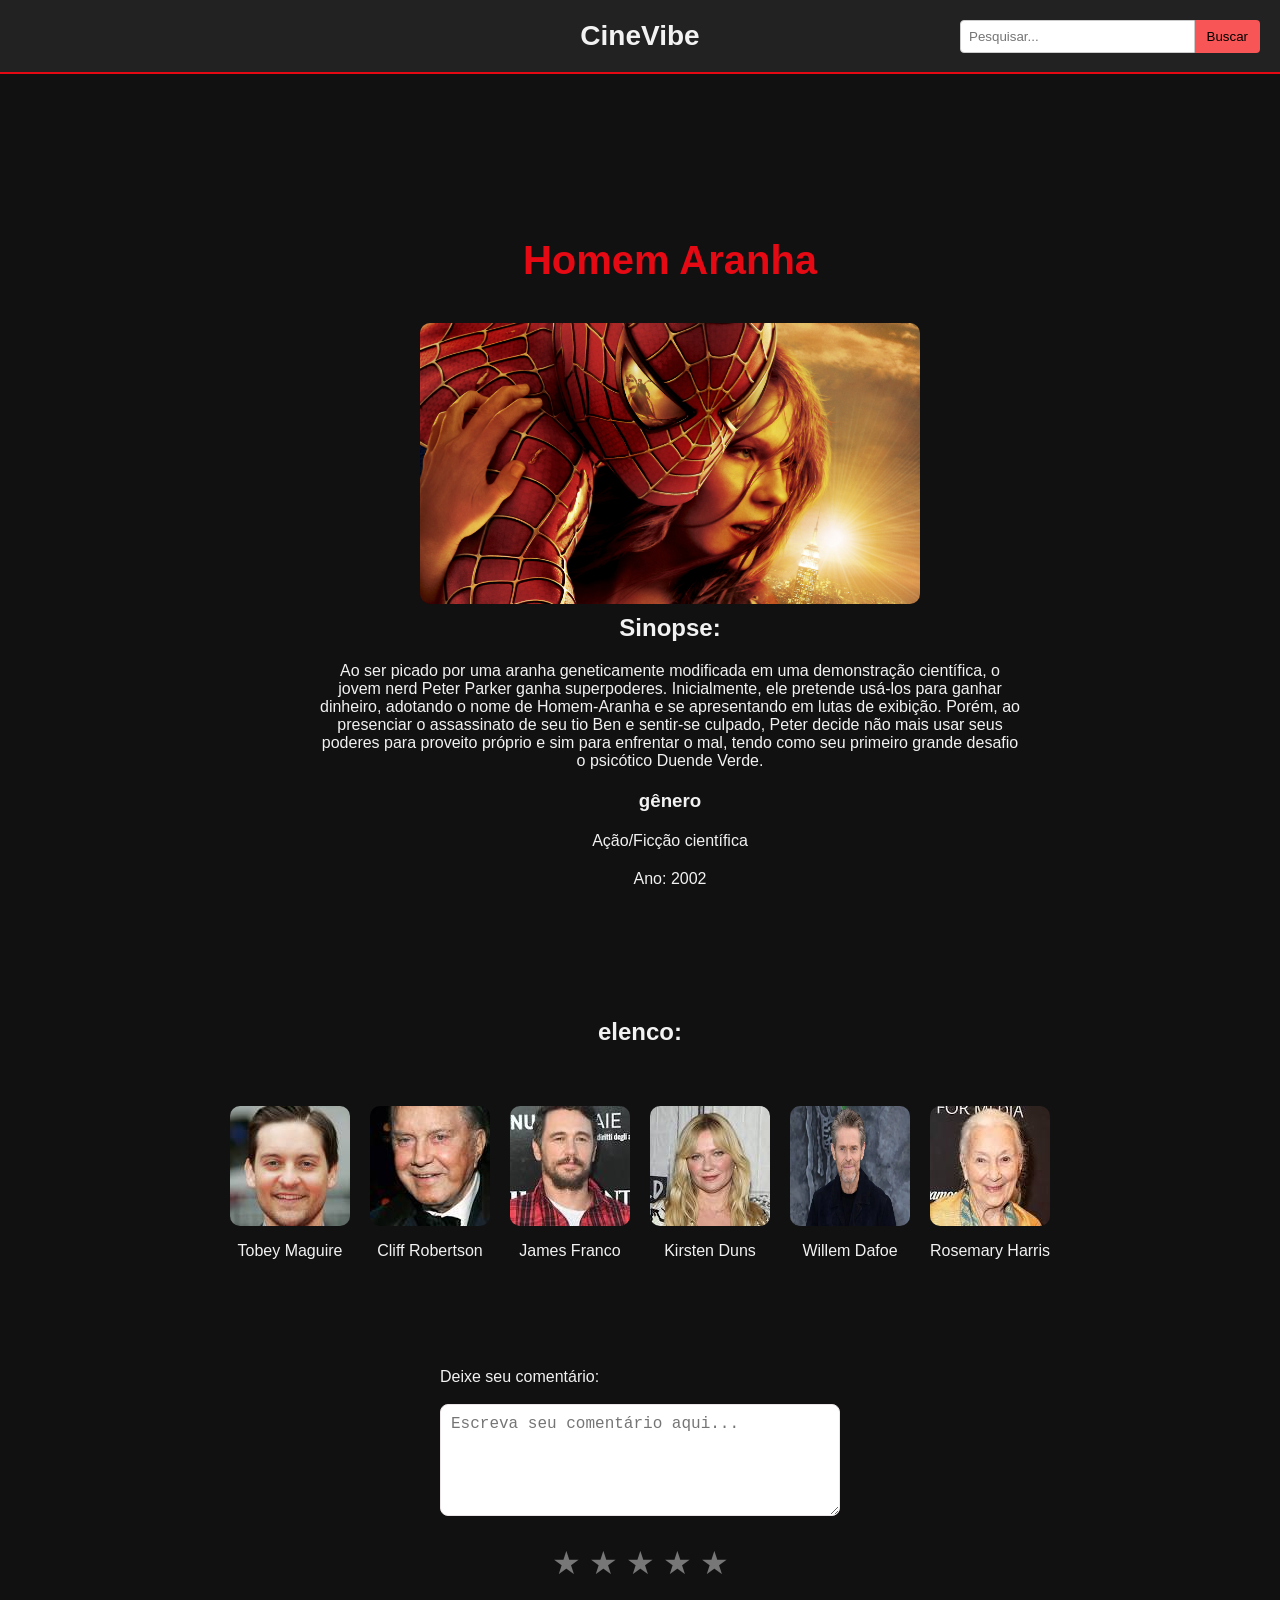
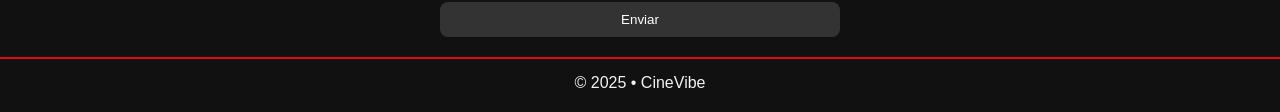
==== aranha.html @ 08343333 "first commit" ====
<html lang="pt-BR">
<head>
    <meta charset="UTF-8">
    <meta name="viewport" content="width=device-width, initial-scale=1.0">
    <title>CineVibe</title>
    <link rel="website icon" type="png"
    href="img/1763778740171 (1).png">
    <link rel="stylesheet" href="./css/detalhes.css">
</head>
    <body>
        <header>
            <div>
                <a href="./index.html">
                    <span>CineVibe</span>
                </a>
            </div>
        <div class="right">
    <form action="/buscar" method="GET" class="search-box">
        <input type="search" name="q" placeholder="Pesquisar...">
        <button type="submit">Buscar</button>
    </form>
</div>
</header>
        <br>
        <br>
        <br>
        <main class="container">
            <div class="img">
                <h1>Homem Aranha</h1>
                <img src="./img/aranha.jpg" alt="">
                <h2>Sinopse:</h2>
                <p>Ao ser picado por uma aranha geneticamente modificada em uma demonstração científica, o jovem nerd Peter Parker ganha superpoderes. Inicialmente, ele pretende usá-los para ganhar dinheiro, adotando o nome de Homem-Aranha e se apresentando em lutas de exibição. Porém, ao presenciar o assassinato de seu tio Ben e sentir-se culpado, Peter decide não mais usar seus poderes para proveito próprio e sim para enfrentar o mal, tendo como seu primeiro grande desafio o psicótico Duende Verde.</p>
                <h3>gênero</h3>
                <p>Ação/Ficção científica</p>
                <p>Ano: 2002</p>
            </div>
        </main>
        <aside>
            <h1>elenco:</h1>
            <div class="elenco-container">
                <div class="ator">
                    <img src="./img/homem aranha/Tobey Maguire.jpg" alt="">
                    <p>Tobey Maguire</p>
                </div>
                <div class="ator">
                    <img src="./img/homem aranha/Cliff Robertson.jpg" alt="">
                    <p>Cliff Robertson</p>
                </div>
                <div class="ator">
                    <img src="./img/homem aranha/James Franco.jpg" alt="">
                    <p>James Franco</p>
                </div>
                <div class="ator">
                    <img src="./img/homem aranha/Kirsten Dunst.jpg" alt="">
                    <p>Kirsten Duns</p>
                </div>
                <div class="ator">
                    <img src="./img/homem aranha/Willem Dafoe.webp" alt="">
                    <p>Willem Dafoe</p>
                </div>
                <div class="ator">
                    <img src="./img/homem aranha/Rosemary Harris.jpg" alt="">
                    <p>Rosemary Harris</p>
                </div>
            </div>
        </aside>
            <br>
            <br>
            <br>
            <br>
               <form action="#" method="POST" class="comentarios">
    <label for="comentario">Deixe seu comentário:</label><br>
    <textarea id="comentario" name="comentario" rows="5" cols="40" placeholder="Escreva seu comentário aqui..."></textarea><br>

    <div class="rating" id="avaliacao">
        <span class="star" data-star="1">★</span>
        <span class="star" data-star="2">★</span>
        <span class="star" data-star="3">★</span>
        <span class="star" data-star="4">★</span>
        <span class="star" data-star="5">★</span>
    </div>

    <button type="submit">Enviar</button>
</form>

<div id="lista-comentarios"></div>
<script src="./js/Estrela.js"></script>
        <footer>© 2025 • CineVibe</footer>
    </body>
</html>
---- css/detalhes.css ----
body {
    font-family: Arial, sans-serif;
    margin: 0;
    background: #111;
    color: #f2f2f2;
}

header {
    background: #222;
    padding: 20px;
    text-align: center;
    font-size: 28px;
    font-weight: bold;
    border-bottom: 2px solid #e50914;
}

.search-box {
    display: flex;
    width: 300px;
}

.search-box input {
    flex: 1;
    padding: 8px;
    border: 1px solid #ccc;
    border-radius: 4px 0 0 4px;
    outline: none;
}

.search-box button {
    padding: 8px 12px;
    border: none;
    background: #f85656;
    color: rgb(0, 0, 0);
    border-radius: 0 4px 4px 0;
    cursor: pointer;
}

.search-box button:hover {
    background: #ff4f4f;
}

.right {
    position: absolute;
    right: 20px;
    top: 20px;
}
.img img {
    width: 100%;
    max-width: 500px; 
    height: auto;
    border-radius: 10px;
}

footer {
    text-align: center;
    padding: 15px;
    margin-top: 20px;
    border-top: 2px solid #e50914;
}

.img {
    display: flex;
    flex-direction: column;
    justify-content: center;
    align-items: center;
    max-width: 700px;
    margin: 50px auto;
    text-align: center;
}

.img h1, .img h2, .img h3, .img p {
    margin: 10px 0;
}

.img h1 {
    margin-bottom: 20px;
    font-size: 2.5rem;
    color: #e50914;
}

.comentarios {
    display: flex;
    flex-direction: column;
    width: 400px;
    margin: 0 auto;
    font-family: Arial, sans-serif;
}

.comentarios textarea {
    padding: 10px;
    border: 1px solid #ece5e5;
    border-radius: 8px;
    resize: vertical;
    font-size: 16px;
    color: #111;
}

.comentarios button {
    margin-top: 10px;
    padding: 10px;
    background: #333;
    color: white;
    border: none;
    border-radius: 8px;
    cursor: pointer;
}

.comentarios button:hover {
    background: #555;
}

.comentario-box {
    width: 600px;
    margin: 20px auto;
    padding: 15px;
    background: #eeeeee;
    border-radius: 10px;
    border: 1px solid #e20a0a;
    font-size: 16px;
    line-height: 1.4;
    font-family: Arial;
}

a {
    text-decoration: none;
    color: inherit;
}

.container {
    display: flex;
    align-self: center;
    padding: 30px;
    width: 100vw;
}

h1 {
    text-align: center;
    padding: 20px 0;
}

main {
    display: flex;
    align-self: center;
    padding: 0%;
}

.elenco-container {
    display: flex;
    flex-wrap: wrap; 
    justify-content: center;
    gap: 20px; 
    padding: 20px;
}

.ator {
    text-align: center;
}

.ator img {
    width: 120px;
    height: 120px;
    border-radius: 10px;
}

.video-container {
    display: flex;
    justify-content: center;
    margin: 40px auto;
    width: 100%;
}

.video-container video {
    width: 100%;
    max-width: 700px;
    border-radius: 10px;
}
.rating {
    display: flex;
    justify-content: center;
    gap: 8px;
    font-size: 32px;
    cursor: pointer;
    margin: 10px 0;
}

.rating .star {
    color: #777;
    transition: color .2s, transform .2s;
}

.rating .star:hover {
    transform: scale(1.2);
}

.rating .star.active {
    color: gold;
}

.comentario-box {
    background: #000000;
    padding: 10px;
    margin-top: 10px;
    border-radius: 6px;
}
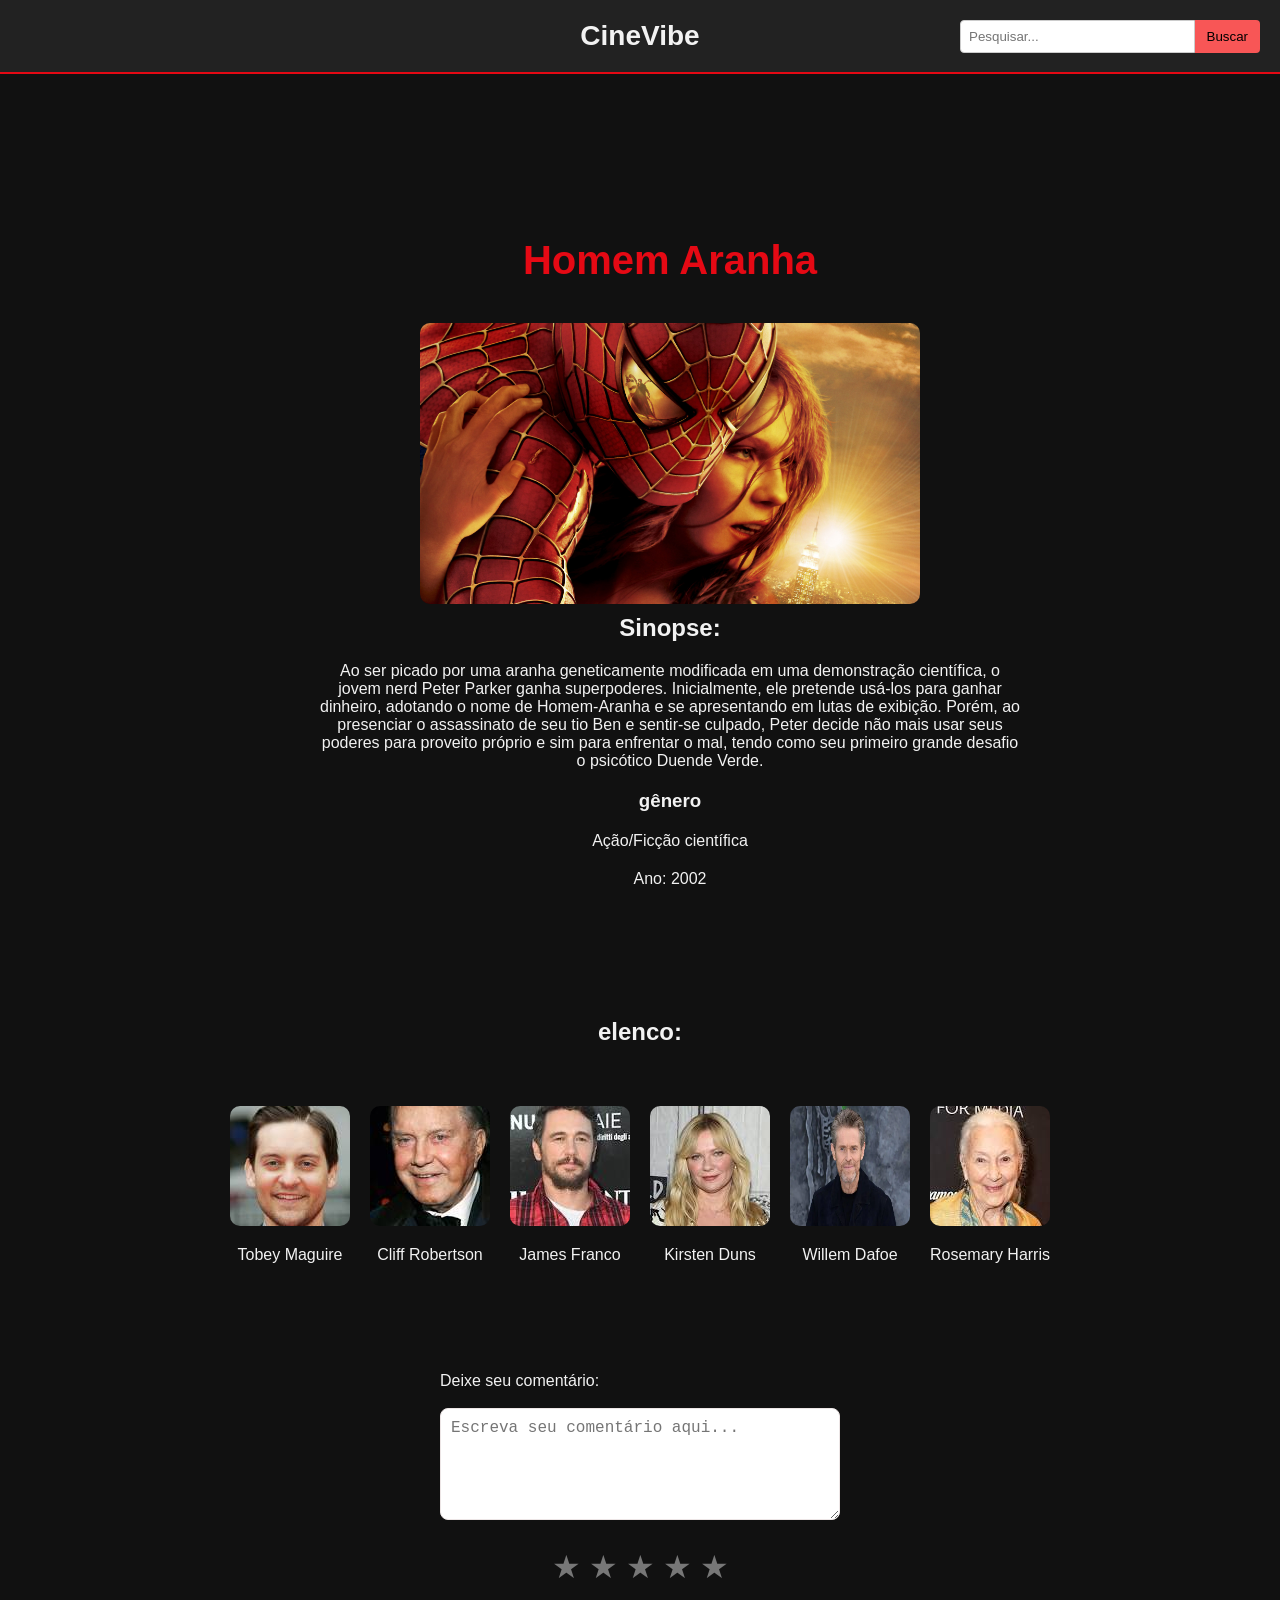
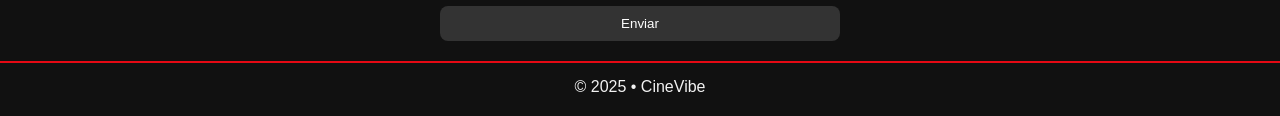
==== commit a91c5f78: "Add files via upload corrigido a busca, comentários e layout no celular." ====
--- a/aranha.html
+++ b/aranha.html
@@ -1,3 +1,4 @@
+<!DOCTYPE html>
 <html lang="pt-BR">
 <head>
     <meta charset="UTF-8">
@@ -15,7 +16,7 @@
                 </a>
             </div>
         <div class="right">
-    <form action="/buscar" method="GET" class="search-box">
+    <form action="./index.html" method="GET" class="search-box">
         <input type="search" name="q" placeholder="Pesquisar...">
         <button type="submit">Buscar</button>
     </form>
